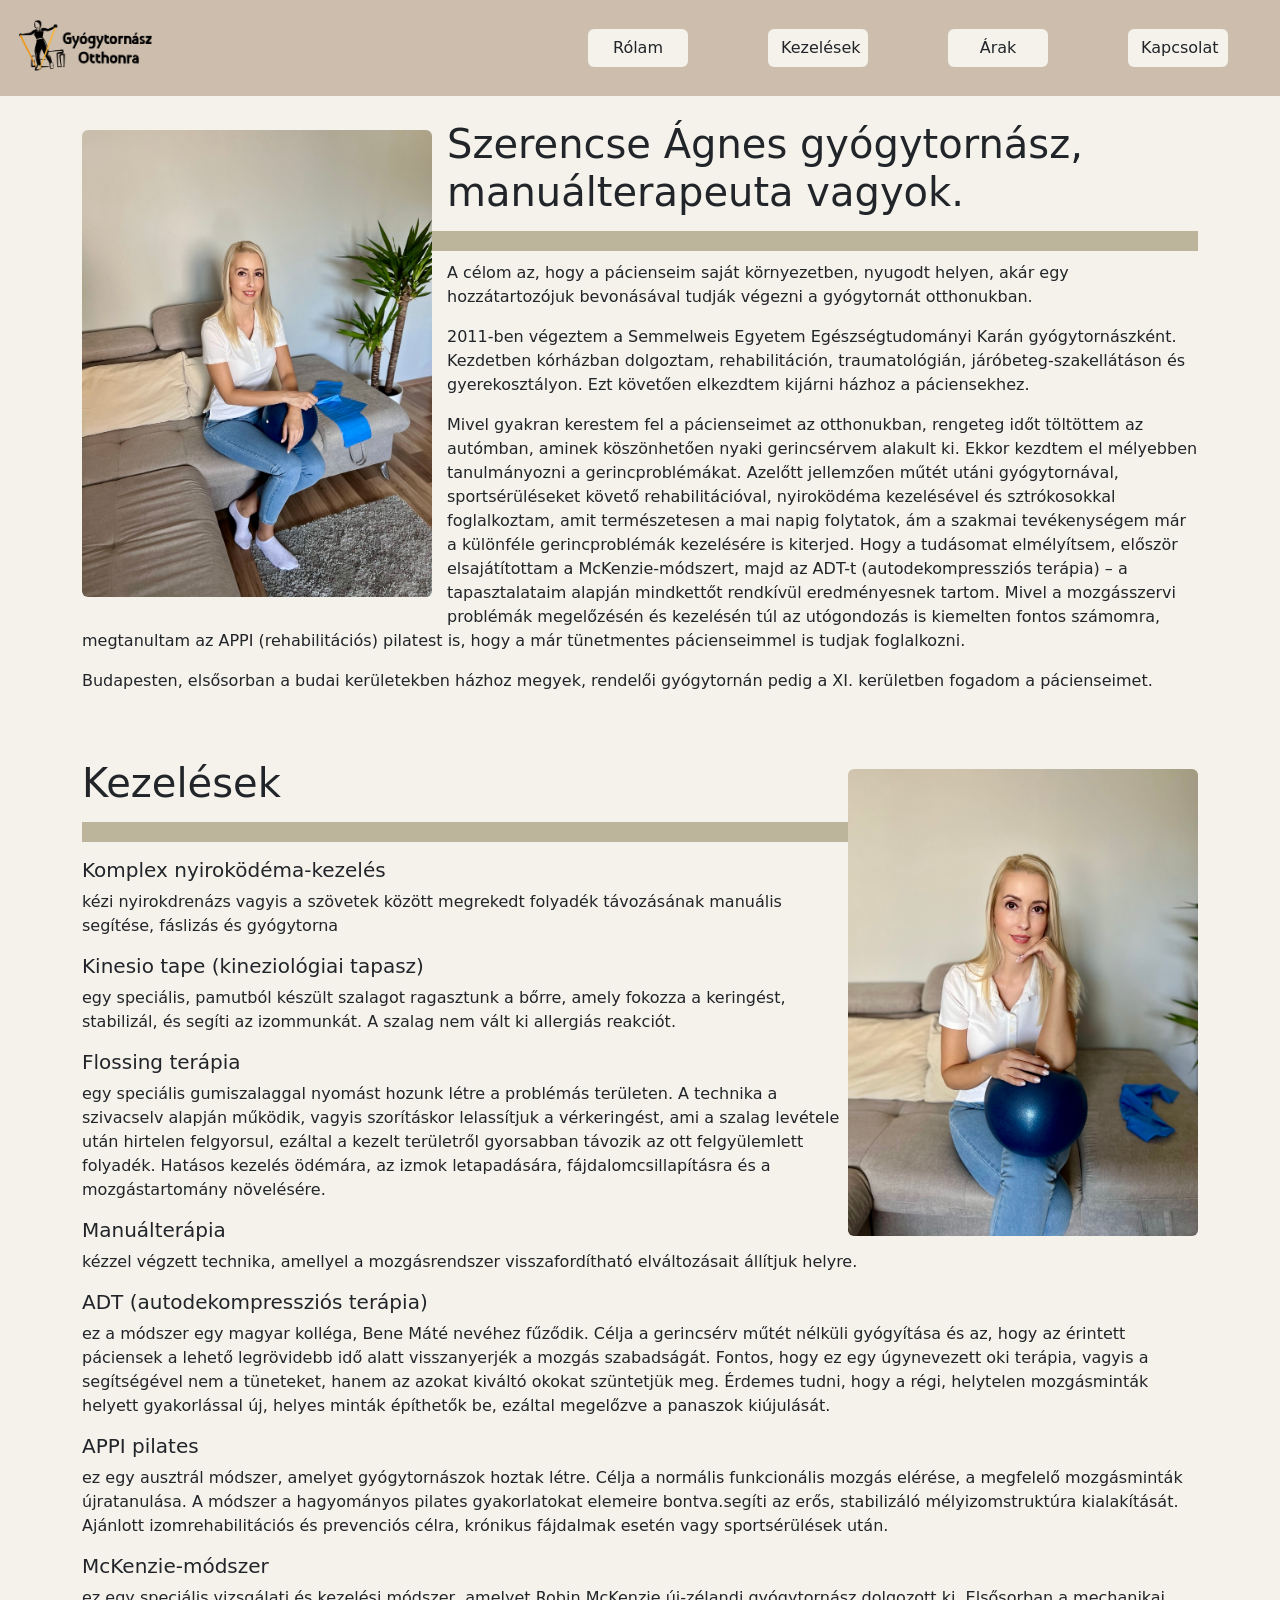
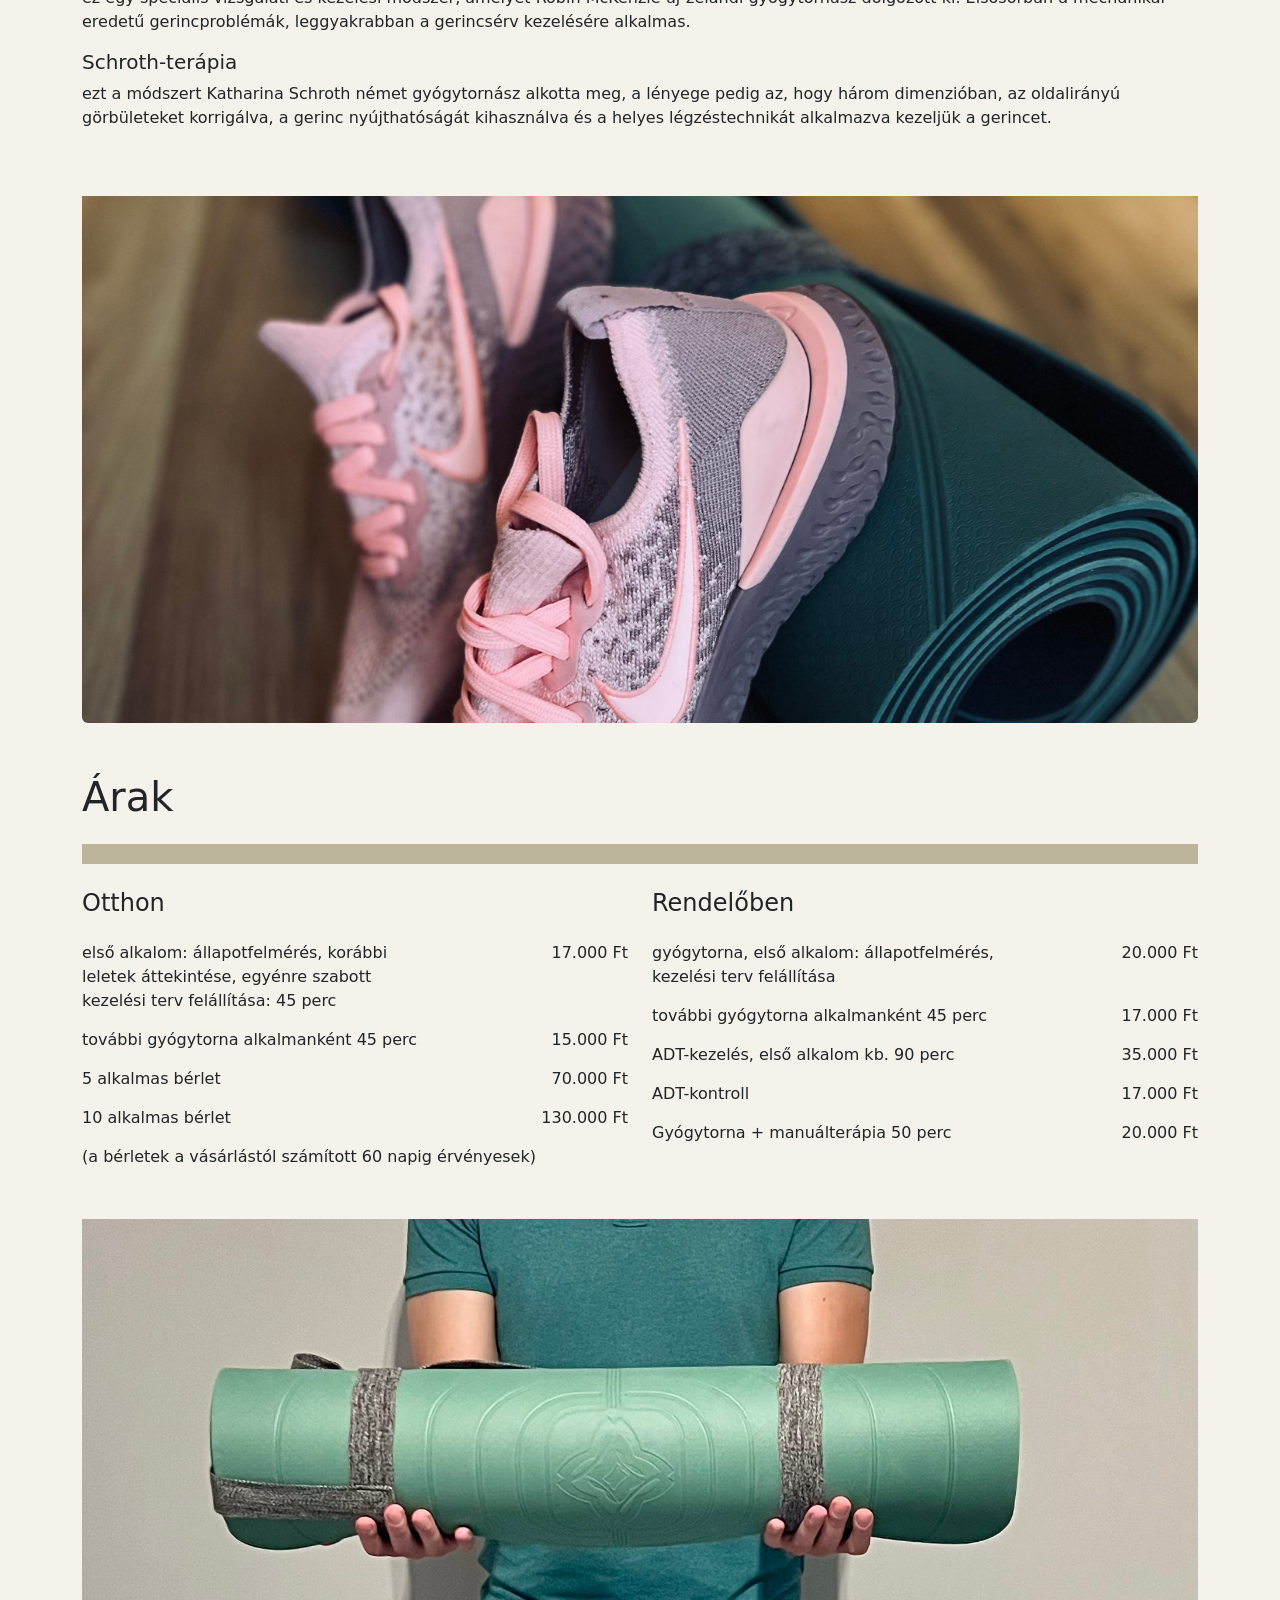
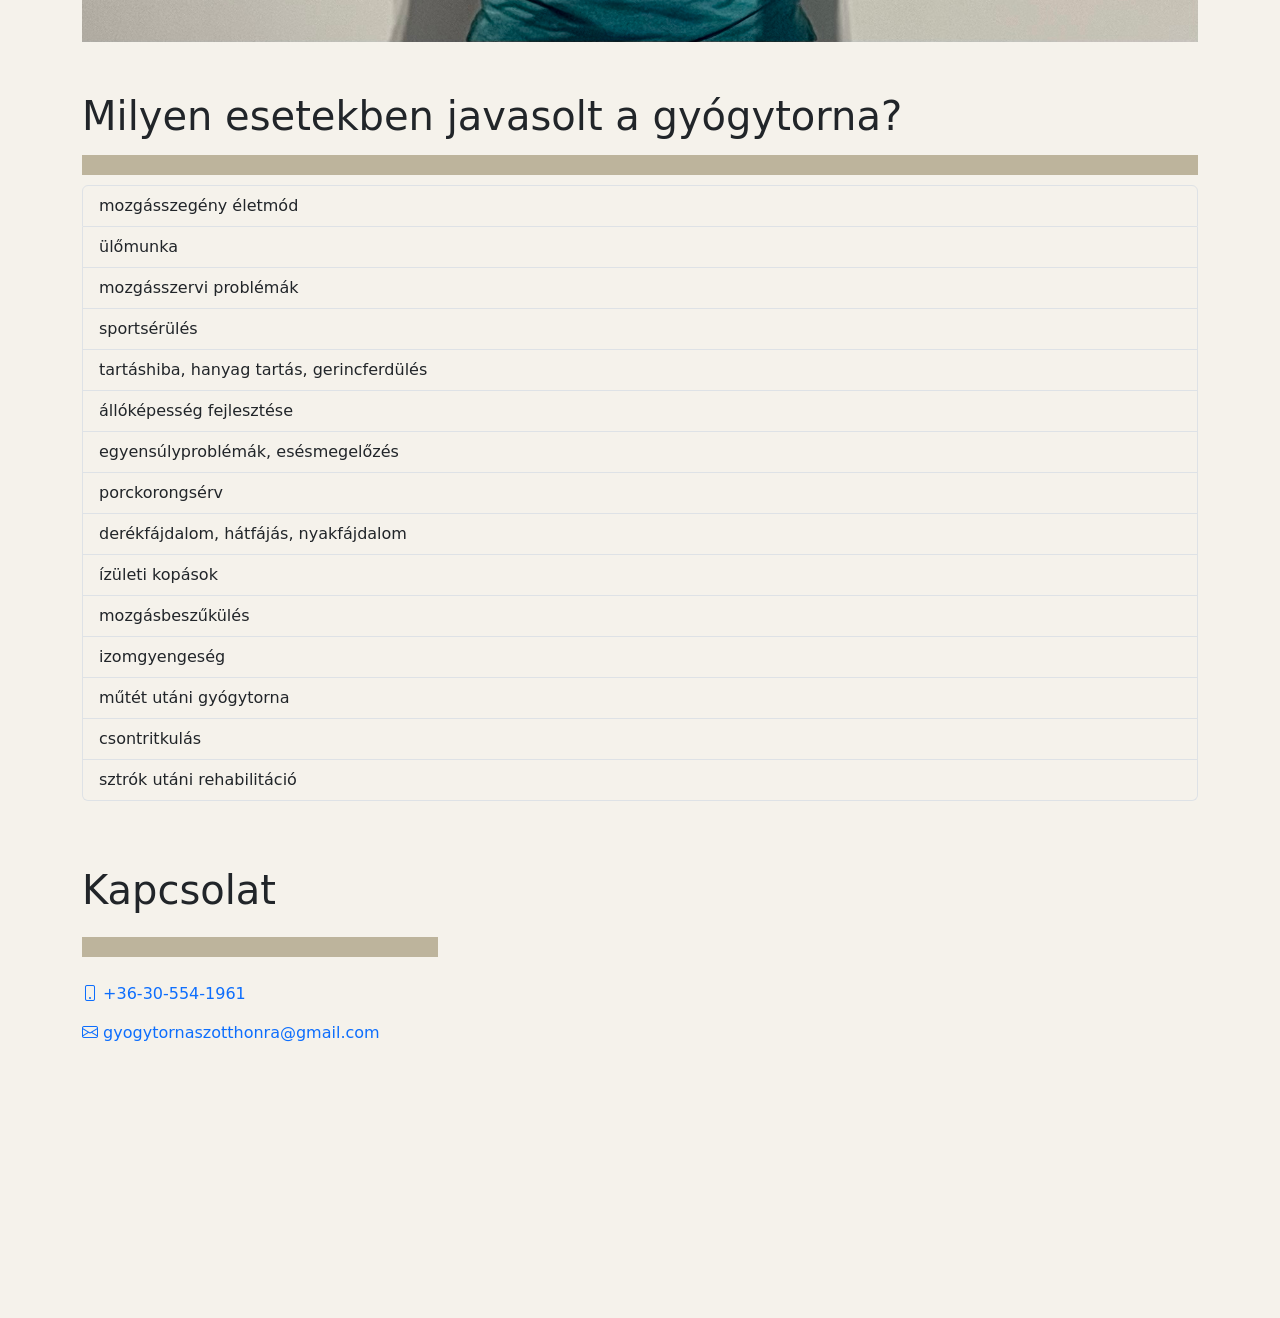
==== index.html @ 8a72a5bf "init" ====
<!DOCTYPE html>
<html lang="en">
<head>
    <meta charset="UTF-8">
    <title>Gyógytornász otthonra</title>
    <meta name="viewport" content="width=device-width, initial-scale=1">
    <meta name="keywords" content="Szerencse Ágnes,szerencse, ágnes, gyógytora, gyógytornász, gyógytornász otthonra, manuálterapeuta, buda, budapest, XI. kerület, nyiroködéma, kinesio, flossing, manuálterápia, ADT, APPI, McKenzie, Schroth, mozgásszegény, ülőmunka, mozgásszerv, sportsérülés, tartáshiba, hanyag tartás, gerincferdülés, állóképesség, egyensúlyproblémák, esésmegelőzés, porckorongsérv, derékfájdalom, hátfájás, nyakfájdalom, ízületi kopás, mozgásbeszűkülés, izomgyengeség, műtét utáni gyógytorna, csontritkulás, sztrók, rehabilitáció" />
    <meta name="robots" content="Szerencse Ágnes,szerencse, ágnes, gyógytora, gyógytornász, gyógytornász otthonra, manuálterapeuta, buda, budapest, XI. kerület, nyiroködéma, kinesio, flossing, manuálterápia, ADT, APPI, McKenzie, Schroth, mozgásszegény, ülőmunka, mozgásszerv, sportsérülés, tartáshiba, hanyag tartás, gerincferdülés, állóképesség, egyensúlyproblémák, esésmegelőzés, porckorongsérv, derékfájdalom, hátfájás, nyakfájdalom, ízületi kopás, mozgásbeszűkülés, izomgyengeség, műtét utáni gyógytorna, csontritkulás, sztrók, rehabilitáció" />
    <meta name="description" property="og:description" content="Szerencse Ágnes gyógytornász, manuálterapeuta, Telefonszám: +36-30-554-1961, Rendelő: Budapest XI. kerület, Bartók Béla út 152/c" />
    <meta property="og:title" content="Szerencse Ágnes gyógytornász, manuálterapeuta, Telefonszám: +36-30-554-1961, Rendelő: Budapest XI. kerület, Bartók Béla út 152/c" />
    <meta property="og:url" content="https://gyogytornaszotthonra.hu" />
    <meta property="og:image" content="%PUBLIC_URL%/images/logo.png" />
    <meta property="og:image:type" content="image/png" />
    <link rel="apple-touch-icon" href="%PUBLIC_URL%/images/logo.png" />
<!--    <link rel="manifest" href="%PUBLIC_URL%/manifest.json" />-->


    <link rel="icon" type="image/x-icon" href="images/logo.png">
    <link rel="stylesheet" href="css/bootstrap.min.css">
    <link rel="stylesheet" href="css/index.css">
    <link rel="stylesheet" href="https://cdn.jsdelivr.net/npm/bootstrap-icons@1.11.3/font/bootstrap-icons.min.css">
    <link rel="preconnect" href="https://fonts.googleapis.com">
    <link rel="preconnect" href="https://fonts.gstatic.com" crossorigin>
    <link href="https://fonts.googleapis.com/css2?family=Comfortaa:wght@300..700&display=swap" rel="stylesheet">

    <script src="js/jquery-3.7.1.min.js"></script>
    <script src="js/bootstrap.min.js"></script>
    <script src="js/index.js"></script>
</head>
<body>
    <div id="navbar" class="font-style navbar navbar-expand-lg navbar-light fixed-top">
        <div class="container-fluid">
            <a class="navbar-brand" href="/"><img class="logo" src="images/logo.png" alt="Gyógytornász otthonra"/></a>

            <button class="navbar-toggler"
                    type="button"
                    data-bs-toggle="collapse"
                    data-bs-target="#navbarSupportedContent"
                    aria-controls="navbarSupportedContent"
                    aria-expanded="false"
                    aria-label="Toggle navigation">
                <span class="navbar-toggler-icon"></span>
            </button>

            <div class="collapse navbar-collapse" id="navbarSupportedContent">
                <ul class="navbar-nav mb-2 mb-lg-0 ms-auto">
                    <li class="nav-item">
                        <a class="btn" href="#rolam" data-bs-toggle="collapse" data-bs-target=".navbar-collapse.show">Rólam</a>
                    </li>
                    <li class="nav-item">
                        <a class="btn" href="#kezelesek" data-bs-toggle="collapse" data-bs-target=".navbar-collapse.show">Kezelések</a>
                    </li>
                    <li class="nav-item">
                        <a class="btn" href="#arak" data-bs-toggle="collapse" data-bs-target=".navbar-collapse.show">Árak</a>
                    </li>
                    <li class="nav-item">
                        <a class="btn" href="#kapcsolat" data-bs-toggle="collapse" data-bs-target=".navbar-collapse.show">Kapcsolat</a>
                    </li>
                </ul>
            </div>
        </div>
    </div>

    <div class="page-content">
        <div id="rolam" class="block">
            <div class="container">
                <img src="images/szerencse-agnes-gyogytornasz.jpg" alt="Szerencse Ágnes gyógytornász, manuálterapeuta" class="rounded float-start image-style">
                <h1>Szerencse Ágnes gyógytornász, manuálterapeuta vagyok.</h1>
                <div class="line"></div>
                <p>A célom az, hogy a pácienseim saját környezetben, nyugodt helyen, akár egy hozzátartozójuk bevonásával tudják végezni a gyógytornát otthonukban.</p>
                <p>2011-ben végeztem a Semmelweis Egyetem Egészségtudományi Karán gyógytornászként. Kezdetben kórházban dolgoztam, rehabilitáción, traumatológián, járóbeteg-szakellátáson és gyerekosztályon. Ezt követően elkezdtem kijárni házhoz a páciensekhez.</p>
                <p>Mivel gyakran kerestem fel a pácienseimet az otthonukban, rengeteg időt töltöttem az autómban, aminek köszönhetően nyaki gerincsérvem alakult ki. Ekkor kezdtem el mélyebben tanulmányozni a gerincproblémákat. Azelőtt jellemzően műtét utáni gyógytornával, sportsérüléseket követő rehabilitációval, nyiroködéma kezelésével és sztrókosokkal foglalkoztam, amit természetesen a mai napig folytatok, ám a szakmai tevékenységem már a különféle gerincproblémák kezelésére is kiterjed. Hogy a tudásomat elmélyítsem, először elsajátítottam a McKenzie-módszert, majd az ADT-t (autodekompressziós terápia) – a tapasztalataim alapján mindkettőt rendkívül eredményesnek tartom. Mivel a mozgásszervi problémák megelőzésén és kezelésén túl az utógondozás is kiemelten fontos számomra, megtanultam az APPI (rehabilitációs) pilatest is, hogy a már tünetmentes pácienseimmel is tudjak foglalkozni.</p>
                <p>Budapesten, elsősorban a budai kerületekben házhoz megyek, rendelői gyógytornán pedig a XI. kerületben fogadom a pácienseimet.</p>
            </div>
        </div>

        <div id="kezelesek" class="block top-padding-xxl">
            <div class="container">
                <img src="images/kezelesek.jpg" alt="gyógytornász kezelések, nyiroködéma, Flossing, Manuálterápia, ADT (autodekompressziós terápia), APPI pilates, McKenzie, Schroth"  class="rounded float-end image-style float-right">
                <h1>Kezelések</h1>
                <div class="line"></div>
                <p><h5>Komplex nyiroködéma-kezelés</h5> kézi nyirokdrenázs vagyis a szövetek között megrekedt folyadék távozásának manuális segítése, fáslizás és gyógytorna</p>
                <p><h5>Kinesio tape (kineziológiai tapasz)</h5> egy speciális, pamutból készült szalagot ragasztunk a bőrre, amely fokozza a keringést, stabilizál, és segíti az izommunkát. A szalag nem vált ki allergiás reakciót.</p>
                <p><h5>Flossing terápia</h5> egy speciális gumiszalaggal nyomást hozunk létre a problémás területen. A technika a szivacselv alapján működik, vagyis szorításkor lelassítjuk a vérkeringést, ami a szalag levétele után hirtelen felgyorsul, ezáltal a kezelt területről gyorsabban távozik az ott felgyülemlett folyadék. Hatásos kezelés ödémára, az izmok letapadására, fájdalomcsillapításra és a mozgástartomány növelésére.</p>
                <p><h5>Manuálterápia</h5> kézzel végzett technika, amellyel a mozgásrendszer visszafordítható elváltozásait állítjuk helyre.</p>
                <p><h5>ADT (autodekompressziós terápia)</h5> ez a módszer egy magyar kolléga, Bene Máté nevéhez fűződik. Célja a gerincsérv műtét nélküli gyógyítása és az, hogy az érintett páciensek a lehető legrövidebb idő alatt visszanyerjék a mozgás szabadságát. Fontos, hogy ez egy úgynevezett oki terápia, vagyis a segítségével nem a tüneteket, hanem az azokat kiváltó okokat szüntetjük meg. Érdemes tudni, hogy a régi, helytelen mozgásminták helyett gyakorlással új, helyes minták építhetők be, ezáltal megelőzve a panaszok kiújulását.</p>
                <p><h5>APPI pilates</h5> ez egy ausztrál módszer, amelyet gyógytornászok hoztak létre. Célja a normális funkcionális mozgás elérése, a megfelelő mozgásminták újratanulása. A módszer a hagyományos pilates gyakorlatokat elemeire bontva.segíti az erős, stabilizáló mélyizomstruktúra kialakítását. Ajánlott izomrehabilitációs és prevenciós célra, krónikus fájdalmak esetén vagy sportsérülések után.</p>
                <p><h5>McKenzie-módszer</h5> ez egy speciális vizsgálati és kezelési módszer, amelyet Robin McKenzie új-zélandi gyógytornász dolgozott ki. Elsősorban a mechanikai eredetű gerincproblémák, leggyakrabban a gerincsérv kezelésére alkalmas.</p>
                <p><h5>Schroth-terápia</h5> ezt a módszert Katharina Schroth német gyógytornász alkotta meg, a lényege pedig az, hogy három dimenzióban, az oldalirányú görbületeket korrigálva, a gerinc nyújthatóságát kihasználva és a helyes légzéstechnikát alkalmazva kezeljük a gerincet.</p>
                <img src="images/arak.jpg" alt="gyógytorna árak" class="rounded img-fluid top-padding-xxl">
            </div>
        </div>

        <div id="arak" class="block top-padding-xxl">
            <div class="container">
                <div class="row">
                    <div class="col-12"><h1>Árak</h1></div>
                </div>
                <div class="line"></div>
                <div class="row">
                    <div class="col-md-6">
                        <div class="row top-padding-m">
                            <div class="col-sm-12"><h4>Otthon</h4></div>
                        </div>
                        <div class="row top-padding-m">
                            <div class="col-8">első alkalom: állapotfelmérés, korábbi leletek áttekintése, egyénre szabott kezelési terv felállítása: 45 perc</div>
                            <div class="col-4 text-end"> 17.000 Ft</div>
                        </div>
                        <div class="row top-padding-m">
                            <div class="col-8">további gyógytorna alkalmanként 45 perc</div>
                            <div class="col-4 text-end"> 15.000 Ft</div>
                        </div>
                        <div class="row top-padding-m">
                            <div class="col-8">5 alkalmas bérlet</div>
                            <div class="col-4 text-end"> 70.000 Ft</div>
                        </div>
                        <div class="row top-padding-m">
                            <div class="col-8">10 alkalmas bérlet</div>
                            <div class="col-4 text-end">130.000 Ft</div>
                        </div>
                        <div class="row top-padding-m">
                            <div class="col-12">(a bérletek a vásárlástól számított 60 napig érvényesek)</div>
                        </div>
                    </div>
                    <div class="col-md-6">
                        <div class="row  top-padding-m">
                            <div class="col-12"><h4>Rendelőben</h4></div>
                        </div>
                        <div class="row top-padding-m">
                            <div class="col-8">gyógytorna, első alkalom: állapotfelmérés, kezelési terv felállítása</div>
                            <div class="col-4 text-end"> 20.000 Ft</div>
                        </div>
                        <div class="row top-padding-m">
                            <div class="col-8">további gyógytorna alkalmanként 45 perc</div>
                            <div class="col-4 text-end"> 17.000 Ft</div>
                        </div>
                        <div class="row top-padding-m">
                            <div class="col-8">ADT-kezelés, első alkalom kb. 90 perc </div>
                            <div class="col-4 text-end"> 35.000 Ft</div>
                        </div>
                        <div class="row top-padding-m">
                            <div class="col-8">ADT-kontroll</div>
                            <div class="col-4 text-end"> 17.000 Ft</div>
                        </div>
                        <div class="row top-padding-m">
                            <div class="col-8">Gyógytorna + manuálterápia 50 perc </div>
                            <div class="col-4 text-end"> 20.000 Ft</div>
                        </div>
                    </div>
                </div>
                <div class="row top-padding-xxl">
                    <img src="images/kapcsolat.jpg" alt="gyógytorna árak" class="rounded img-fluid">
                </div>
            </div>
        </div>

        <div id="gyik" class="block top-padding-xxl">
            <div class="container">
                <h1>Milyen esetekben javasolt a gyógytorna?</h1>
                <div class="line"></div>
                <ul class="list-group">
                    <li class="list-group-item">mozgásszegény életmód</li>
                    <li class="list-group-item">ülőmunka</li>
                    <li class="list-group-item">mozgásszervi problémák</li>
                    <li class="list-group-item">sportsérülés</li>
                    <li class="list-group-item">tartáshiba, hanyag tartás, gerincferdülés</li>
                    <li class="list-group-item">állóképesség fejlesztése</li>
                    <li class="list-group-item">egyensúlyproblémák, esésmegelőzés</li>
                    <li class="list-group-item">porckorongsérv</li>
                    <li class="list-group-item">derékfájdalom, hátfájás, nyakfájdalom</li>
                    <li class="list-group-item">ízületi kopások</li>
                    <li class="list-group-item">mozgásbeszűkülés</li>
                    <li class="list-group-item">izomgyengeség</li>
                    <li class="list-group-item">műtét utáni gyógytorna</li>
                    <li class="list-group-item">csontritkulás</li>
                    <li class="list-group-item">sztrók utáni rehabilitáció</li>
                </ul>
            </div>
        </div>

        <div id="kapcsolat" class="block top-padding-xxl">
            <div class="container">
                <div class="row top-padding-m">
                    <div class="col-md-6 col-lg-4">
                        <div class="row">
                            <div class="col-12"><h1>Kapcsolat</h1></div>
                        </div>
                        <div class="line"></div>
                        <div class="row top-padding-m">
                            <div class="col-12 my-link"><a href="tel:+36305541961"><i class="bi bi-phone"></i> +36-30-554-1961</a></div>
                        </div>
                        <div class="row top-padding-m">
                            <div class="col-12 my-link"><a href="mailto:gyogytornaszotthonra@gmail.com"><i class="bi bi-envelope"></i> gyogytornaszotthonra@gmail.com</a></div>
                        </div>
                    </div>
                    <div class="col-md-6 col-lg-8">
                        <div class="row top-padding-m bottom-padding-xl ">
<!--                            <div class="col-12"><iframe width="100%" height="400" frameBorder="0" src="https://maps.google.com/maps?q=bart%C3%B3k%20b%C3%A9la%20%C3%BAt%20152%2Fc&t=&z=13&ie=UTF8&iwloc=&output=embed"></iframe></div>-->
                            <div class="col-12"><iframe width="100%" height="400" frameBorder="0" src="https://www.google.com/maps/embed?pb=!1m18!1m12!1m3!1d2697.0687719910698!2d19.02403587638514!3d47.46908927117752!2m3!1f0!2f0!3f0!3m2!1i1024!2i768!4f13.1!3m3!1m2!1s0x4741ddc6e10bbdd5%3A0x4d186f44a04f69e8!2zQnVkYXBlc3QsIEJhcnTDs2sgQsOpbGEgw7p0IDE1Mi9jLCAxMTE1!5e0!3m2!1shu!2shu!4v1726609497113!5m2!1shu!2shu"></iframe></div>
                        </div>
                    </div>
                </div>
            </div>
        </div>
    </div>
</body>
</html>
---- css/index.css ----
:root{
    --navbar-background-color:rgb(204,189,172);
    --main-content-background-color:rgb(245,242,235);
    --line-background-color:rgb(189,180,156);
}

.logo {
    height: 70px;
}

html,
body {
    margin: 0;
    padding: 0;
    --navbar-scroll: rgba(14,36,82,0.02);
    --navbar-scroll-text: white;
    --navbar-scroll-shadow: none;
    background-color: var(--main-content-background-color);
}


.page-content{
    padding-top: 120px;
}

.navbar{
    background-color: var(--navbar-background-color);
}

.navbar-nav {
    align-items: center;
}

.navbar-nav > li{
    padding-left:30px;
    padding-right:30px;
}

.nav-item .btn{
   background-color: var(--main-content-background-color);
    width: 100px;
    margin: 10px;
}

.nav-item .btn:hover{
    background-color: var(--line-background-color);
}

.nav-item .btn:active{
    border-color: black;
}

/*.nav-item {*/
/*    position: relative;*/
/*}*/

/*.navbar-collapse ul li a.nav-link:before {*/
/*    position: absolute;*/
/*    bottom: -5px;*/
/*    left: 0;*/
/*    width: 100%;*/
/*    height: 2px;*/
/*    background: transparent;*/
/*    content: '';*/
/*    opacity: 0;*/
/*    -ms-transition: opacity 0.3s, -webkit-transform 0.3s;*/
/*    -webkit-transition: opacity 0.3s, -webkit-transform 0.3s;*/
/*    transition: opacity 0.3s, transform 0.3s;*/
/*    -ms-transform: translateY(10px);*/
/*    -webkit-transform: translateY(10px);*/
/*    transform: translateY(10px);*/
/*}*/

/*.navbar-collapse ul li:hover a.nav-link:before {*/
/*    opacity: 1;*/
/*    -ms-transform: translateY(0px);*/
/*    -webkit-transform: translateY(0px);*/
/*    transform: translateY(0px);*/
/*    bottom: 0px;*/
/*    background: black;*/
/*    z-index: 100;*/
/*}*/

.navbar-collapse {
    flex-grow: 1;
}

.btn-outline-light, .btn-outline-light:focus, .btn-outline-light.dropdown-toggle.show {
    background-color: rgb(248 249 250 / 0%);
    box-shadow: none;
    border: none;
}

.dropdown-menu-end.show {
    background-color: #f7f7f7;
}

.dropdown-menu {
    min-width: 5rem;
    text-align: center;
}

.top-padding-xxl {
    padding-top: 50px;
}

.top-padding-l {
    padding-top: 20px;
}

.top-padding-m {
    padding-top: 15px;
}

.top-padding-s {
    padding-top: 10px;
}

.top-padding-xs {
    padding-top: 5px;
}

.bottom-padding-xl {
    padding-bottom: 30px;
}

.image-style{
    width: 40%;
    max-width: 350px;
    margin: 10px 15px 10px 0;
}

.my-link a{
    text-decoration: none;
}

.block{
    position: relative;
    /*background-color: var(--main-content-background-color);*/
}

.line {
    width: 100%;
    height: 20px;
    background-color: var(--line-background-color);
    margin-top: 15px;
    margin-bottom: 10px;
}

.float-right{
    margin-right: 0px;
}

.list-group-item{
    background-color: var(--main-content-background-color);
}
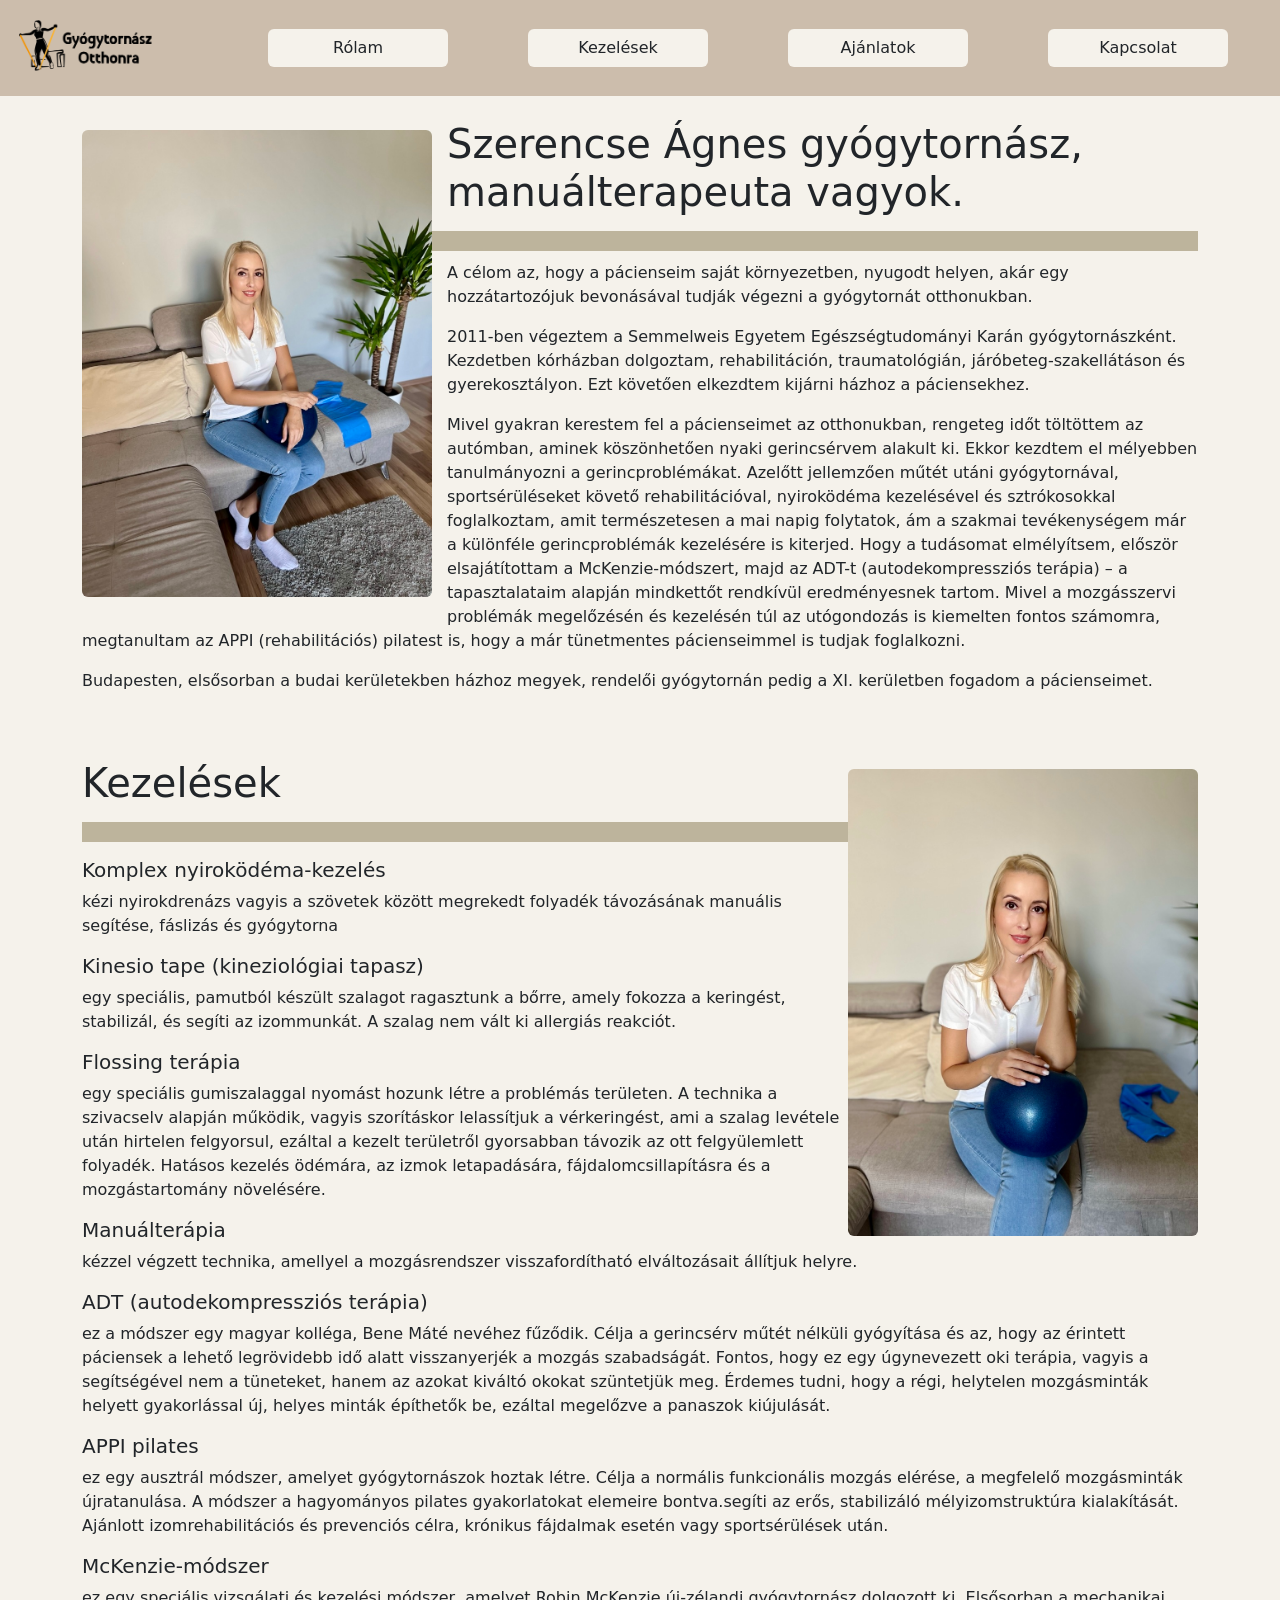
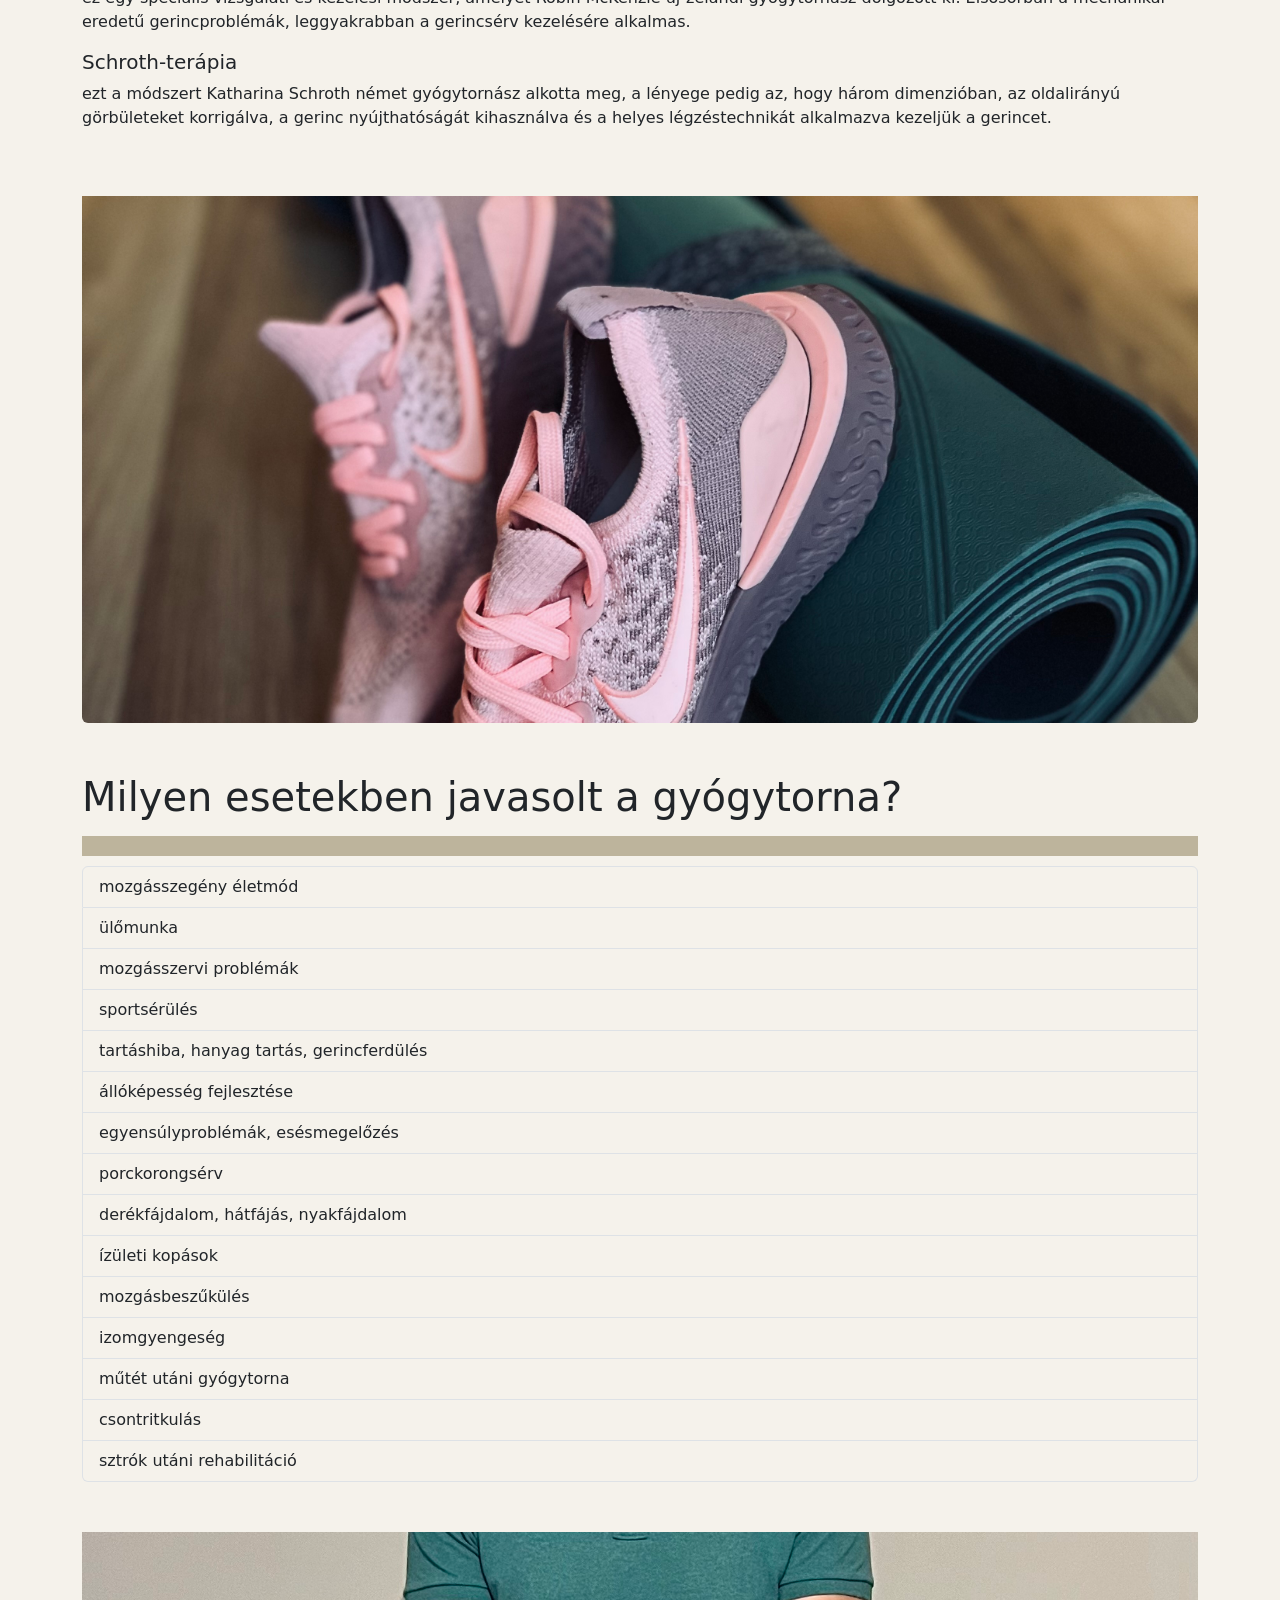
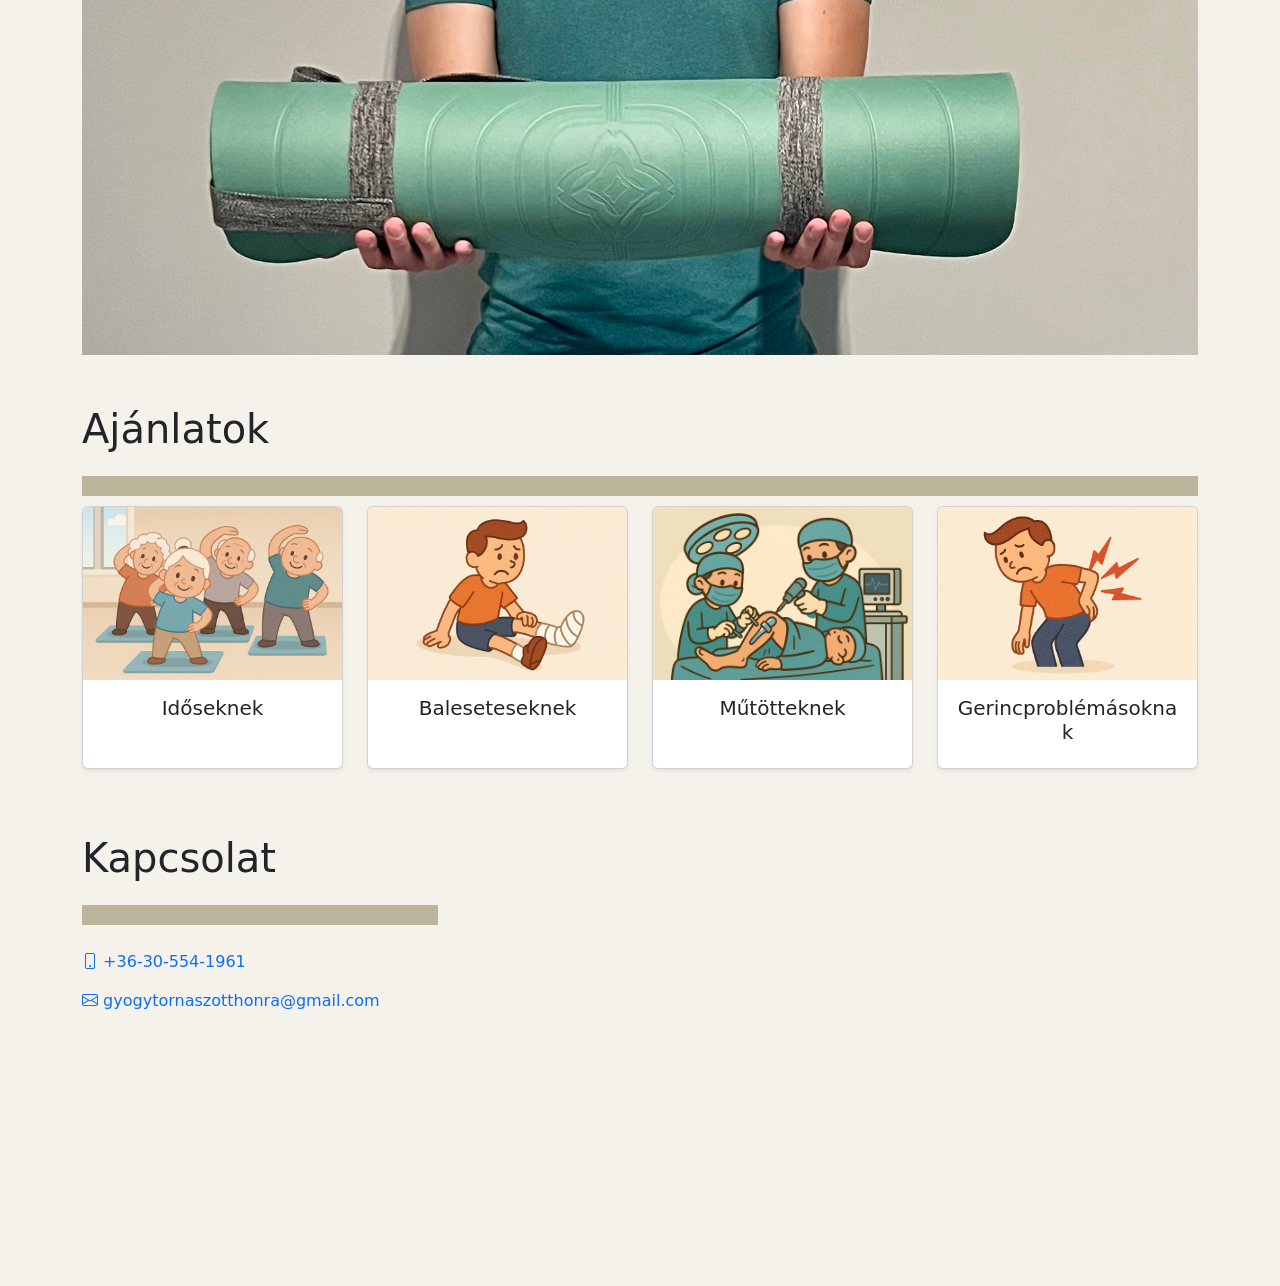
==== commit 543c1003: "ajánlatok" ====
--- a/index.html
+++ b/index.html
@@ -4,15 +4,14 @@
     <meta charset="UTF-8">
     <title>Gyógytornász otthonra</title>
     <meta name="viewport" content="width=device-width, initial-scale=1">
-    <meta name="keywords" content="Szerencse Ágnes,szerencse, ágnes, gyógytora, gyógytornász, gyógytornász otthonra, manuálterapeuta, buda, budapest, XI. kerület, nyiroködéma, kinesio, flossing, manuálterápia, ADT, APPI, McKenzie, Schroth, mozgásszegény, ülőmunka, mozgásszerv, sportsérülés, tartáshiba, hanyag tartás, gerincferdülés, állóképesség, egyensúlyproblémák, esésmegelőzés, porckorongsérv, derékfájdalom, hátfájás, nyakfájdalom, ízületi kopás, mozgásbeszűkülés, izomgyengeség, műtét utáni gyógytorna, csontritkulás, sztrók, rehabilitáció" />
-    <meta name="robots" content="Szerencse Ágnes,szerencse, ágnes, gyógytora, gyógytornász, gyógytornász otthonra, manuálterapeuta, buda, budapest, XI. kerület, nyiroködéma, kinesio, flossing, manuálterápia, ADT, APPI, McKenzie, Schroth, mozgásszegény, ülőmunka, mozgásszerv, sportsérülés, tartáshiba, hanyag tartás, gerincferdülés, állóképesség, egyensúlyproblémák, esésmegelőzés, porckorongsérv, derékfájdalom, hátfájás, nyakfájdalom, ízületi kopás, mozgásbeszűkülés, izomgyengeség, műtét utáni gyógytorna, csontritkulás, sztrók, rehabilitáció" />
+    <meta name="keywords" content="Szerencse Ágnes,szerencse, ágnes, gyógytora, gyógytornász, gyógytornász otthonra, gyógytornász házhoz, magán gyógytornász, manuálterapeuta, buda, budapest, XI. kerület, nyiroködéma, kinesio, flossing, manuálterápia, ADT, APPI, McKenzie, Schroth, mozgásszegény, ülőmunka, mozgásszerv, sportsérülés, tartáshiba, hanyag tartás, gerincferdülés, gerincsérv, állóképesség, egyensúlyproblémák, esésmegelőzés, porckorongsérv, derékfájdalom, hátfájás, nyakfájdalom, ízületi kopás, mozgásbeszűkülés, izomgyengeség, műtét utáni gyógytorna, csontritkulás, sztrók, rehabilitáció" />
+    <meta name="robots" content="Szerencse Ágnes,szerencse, ágnes, gyógytora, gyógytornász, gyógytornász otthonra, gyógytornász házhoz, magán gyógytornász, manuálterapeuta, buda, budapest, XI. kerület, nyiroködéma, kinesio, flossing, manuálterápia, ADT, APPI, McKenzie, Schroth, mozgásszegény, ülőmunka, mozgásszerv, sportsérülés, tartáshiba, hanyag tartás, gerincferdülés, gerincsérv, állóképesség, egyensúlyproblémák, esésmegelőzés, porckorongsérv, derékfájdalom, hátfájás, nyakfájdalom, ízületi kopás, mozgásbeszűkülés, izomgyengeség, műtét utáni gyógytorna, csontritkulás, sztrók, rehabilitáció" />
     <meta name="description" property="og:description" content="Szerencse Ágnes gyógytornász, manuálterapeuta, Telefonszám: +36-30-554-1961, Rendelő: Budapest XI. kerület, Bartók Béla út 152/c" />
     <meta property="og:title" content="Szerencse Ágnes gyógytornász, manuálterapeuta, Telefonszám: +36-30-554-1961, Rendelő: Budapest XI. kerület, Bartók Béla út 152/c" />
     <meta property="og:url" content="https://gyogytornaszotthonra.hu" />
-    <meta property="og:image" content="%PUBLIC_URL%/images/logo.png" />
+    <meta property="og:image" content="images/logo.png" />
     <meta property="og:image:type" content="image/png" />
-    <link rel="apple-touch-icon" href="%PUBLIC_URL%/images/logo.png" />
-<!--    <link rel="manifest" href="%PUBLIC_URL%/manifest.json" />-->
+    <link rel="apple-touch-icon" href="images/logo.png" />
 
 
     <link rel="icon" type="image/x-icon" href="images/logo.png">
@@ -25,41 +24,27 @@
 
     <script src="js/jquery-3.7.1.min.js"></script>
     <script src="js/bootstrap.min.js"></script>
+    <script src="js/bootstrap.bundle.min.js"></script>
     <script src="js/index.js"></script>
+
+    <!-- Google tag (gtag.js) -->
+    <script async src="https://www.googletagmanager.com/gtag/js?id=AW-11537274569"></script>
+    <script>
+        window.dataLayer = window.dataLayer || [];
+        function gtag(){dataLayer.push(arguments);}
+        gtag('js', new Date());
+
+        gtag('config', 'AW-11537274569');
+    </script>
+
+    <!-- Event snippet for Címtár conversion page -->
+    <script>
+        gtag('event', 'conversion', {'send_to': 'AW-11537274569/KG0ZCKmW6v8ZEMmts_0q'});
+    </script>
+
 </head>
 <body>
-    <div id="navbar" class="font-style navbar navbar-expand-lg navbar-light fixed-top">
-        <div class="container-fluid">
-            <a class="navbar-brand" href="/"><img class="logo" src="images/logo.png" alt="Gyógytornász otthonra"/></a>
-
-            <button class="navbar-toggler"
-                    type="button"
-                    data-bs-toggle="collapse"
-                    data-bs-target="#navbarSupportedContent"
-                    aria-controls="navbarSupportedContent"
-                    aria-expanded="false"
-                    aria-label="Toggle navigation">
-                <span class="navbar-toggler-icon"></span>
-            </button>
-
-            <div class="collapse navbar-collapse" id="navbarSupportedContent">
-                <ul class="navbar-nav mb-2 mb-lg-0 ms-auto">
-                    <li class="nav-item">
-                        <a class="btn" href="#rolam" data-bs-toggle="collapse" data-bs-target=".navbar-collapse.show">Rólam</a>
-                    </li>
-                    <li class="nav-item">
-                        <a class="btn" href="#kezelesek" data-bs-toggle="collapse" data-bs-target=".navbar-collapse.show">Kezelések</a>
-                    </li>
-                    <li class="nav-item">
-                        <a class="btn" href="#arak" data-bs-toggle="collapse" data-bs-target=".navbar-collapse.show">Árak</a>
-                    </li>
-                    <li class="nav-item">
-                        <a class="btn" href="#kapcsolat" data-bs-toggle="collapse" data-bs-target=".navbar-collapse.show">Kapcsolat</a>
-                    </li>
-                </ul>
-            </div>
-        </div>
-    </div>
+    <div id="menu"></div>
 
     <div class="page-content">
         <div id="rolam" class="block">
@@ -91,69 +76,6 @@
             </div>
         </div>
 
-        <div id="arak" class="block top-padding-xxl">
-            <div class="container">
-                <div class="row">
-                    <div class="col-12"><h1>Árak</h1></div>
-                </div>
-                <div class="line"></div>
-                <div class="row">
-                    <div class="col-md-6">
-                        <div class="row top-padding-m">
-                            <div class="col-sm-12"><h4>Otthon</h4></div>
-                        </div>
-                        <div class="row top-padding-m">
-                            <div class="col-8">első alkalom: állapotfelmérés, korábbi leletek áttekintése, egyénre szabott kezelési terv felállítása: 45 perc</div>
-                            <div class="col-4 text-end"> 17.000 Ft</div>
-                        </div>
-                        <div class="row top-padding-m">
-                            <div class="col-8">további gyógytorna alkalmanként 45 perc</div>
-                            <div class="col-4 text-end"> 15.000 Ft</div>
-                        </div>
-                        <div class="row top-padding-m">
-                            <div class="col-8">5 alkalmas bérlet</div>
-                            <div class="col-4 text-end"> 70.000 Ft</div>
-                        </div>
-                        <div class="row top-padding-m">
-                            <div class="col-8">10 alkalmas bérlet</div>
-                            <div class="col-4 text-end">130.000 Ft</div>
-                        </div>
-                        <div class="row top-padding-m">
-                            <div class="col-12">(a bérletek a vásárlástól számított 60 napig érvényesek)</div>
-                        </div>
-                    </div>
-                    <div class="col-md-6">
-                        <div class="row  top-padding-m">
-                            <div class="col-12"><h4>Rendelőben</h4></div>
-                        </div>
-                        <div class="row top-padding-m">
-                            <div class="col-8">gyógytorna, első alkalom: állapotfelmérés, kezelési terv felállítása</div>
-                            <div class="col-4 text-end"> 20.000 Ft</div>
-                        </div>
-                        <div class="row top-padding-m">
-                            <div class="col-8">további gyógytorna alkalmanként 45 perc</div>
-                            <div class="col-4 text-end"> 17.000 Ft</div>
-                        </div>
-                        <div class="row top-padding-m">
-                            <div class="col-8">ADT-kezelés, első alkalom kb. 90 perc </div>
-                            <div class="col-4 text-end"> 35.000 Ft</div>
-                        </div>
-                        <div class="row top-padding-m">
-                            <div class="col-8">ADT-kontroll</div>
-                            <div class="col-4 text-end"> 17.000 Ft</div>
-                        </div>
-                        <div class="row top-padding-m">
-                            <div class="col-8">Gyógytorna + manuálterápia 50 perc </div>
-                            <div class="col-4 text-end"> 20.000 Ft</div>
-                        </div>
-                    </div>
-                </div>
-                <div class="row top-padding-xxl">
-                    <img src="images/kapcsolat.jpg" alt="gyógytorna árak" class="rounded img-fluid">
-                </div>
-            </div>
-        </div>
-
         <div id="gyik" class="block top-padding-xxl">
             <div class="container">
                 <h1>Milyen esetekben javasolt a gyógytorna?</h1>
@@ -175,6 +97,64 @@
                     <li class="list-group-item">csontritkulás</li>
                     <li class="list-group-item">sztrók utáni rehabilitáció</li>
                 </ul>
+                <div class="row top-padding-xxl">
+                    <img src="images/kapcsolat.jpg" alt="gyógytorna árak" class="rounded img-fluid">
+                </div>
+            </div>
+        </div>
+
+        <div id="ajanlatok" class="block top-padding-xxl">
+            <div class="container">
+                <div class="row">
+                    <div class="col-12"><h1>Ajánlatok</h1></div>
+                </div>
+                <div class="line"></div>
+                <div class="row row-cols-1 row-cols-md-2 row-cols-lg-4 g-4">
+
+                    <div class="col">
+                        <a href="/idoseknek" class="text-decoration-none text-dark">
+                            <div class="card h-100 text-center shadow-sm">
+                                <img src="/images/idoseknek.PNG" class="card-img-top" alt="Időseknek">
+                                <div class="card-body">
+                                    <h5 class="card-title">Időseknek</h5>
+                                </div>
+                            </div>
+                        </a>
+                    </div>
+
+                    <div class="col">
+                        <a href="/baleseteseknek" class="text-decoration-none text-dark">
+                            <div class="card h-100 text-center shadow-sm">
+                                <img src="images/balesetes.PNG" class="card-img-top" alt="Baleseteseknek">
+                                <div class="card-body">
+                                    <h5 class="card-title">Baleseteseknek</h5>
+                                </div>
+                            </div>
+                        </a>
+                    </div>
+
+                    <div class="col">
+                        <a href="/mutotteknek" class="text-decoration-none text-dark">
+                            <div class="card h-100 text-center shadow-sm">
+                                <img src="images/mutet_kezdolap.PNG" class="card-img-top" alt="Műtötteknek">
+                                <div class="card-body">
+                                    <h5 class="card-title">Műtötteknek</h5>
+                                </div>
+                            </div>
+                        </a>
+                    </div>
+
+                    <div class="col">
+                        <a href="/gerincproblemasoknak" class="text-decoration-none text-dark">
+                            <div class="card h-100 text-center shadow-sm">
+                                <img src="images/gerincproblema.PNG" class="card-img-top" alt="Gerincproblémásoknak">
+                                <div class="card-body">
+                                    <h5 class="card-title">Gerincproblémásoknak</h5>
+                                </div>
+                            </div>
+                        </a>
+                    </div>
+                </div>
             </div>
         </div>
 
@@ -195,7 +175,6 @@
                     </div>
                     <div class="col-md-6 col-lg-8">
                         <div class="row top-padding-m bottom-padding-xl ">
-<!--                            <div class="col-12"><iframe width="100%" height="400" frameBorder="0" src="https://maps.google.com/maps?q=bart%C3%B3k%20b%C3%A9la%20%C3%BAt%20152%2Fc&t=&z=13&ie=UTF8&iwloc=&output=embed"></iframe></div>-->
                             <div class="col-12"><iframe width="100%" height="400" frameBorder="0" src="https://www.google.com/maps/embed?pb=!1m18!1m12!1m3!1d2697.0687719910698!2d19.02403587638514!3d47.46908927117752!2m3!1f0!2f0!3f0!3m2!1i1024!2i768!4f13.1!3m3!1m2!1s0x4741ddc6e10bbdd5%3A0x4d186f44a04f69e8!2zQnVkYXBlc3QsIEJhcnTDs2sgQsOpbGEgw7p0IDE1Mi9jLCAxMTE1!5e0!3m2!1shu!2shu!4v1726609497113!5m2!1shu!2shu"></iframe></div>
                         </div>
                     </div>
--- a/css/index.css
+++ b/css/index.css
@@ -38,7 +38,7 @@
 
 .nav-item .btn{
    background-color: var(--main-content-background-color);
-    width: 100px;
+    width: 180px;
     margin: 10px;
 }
 
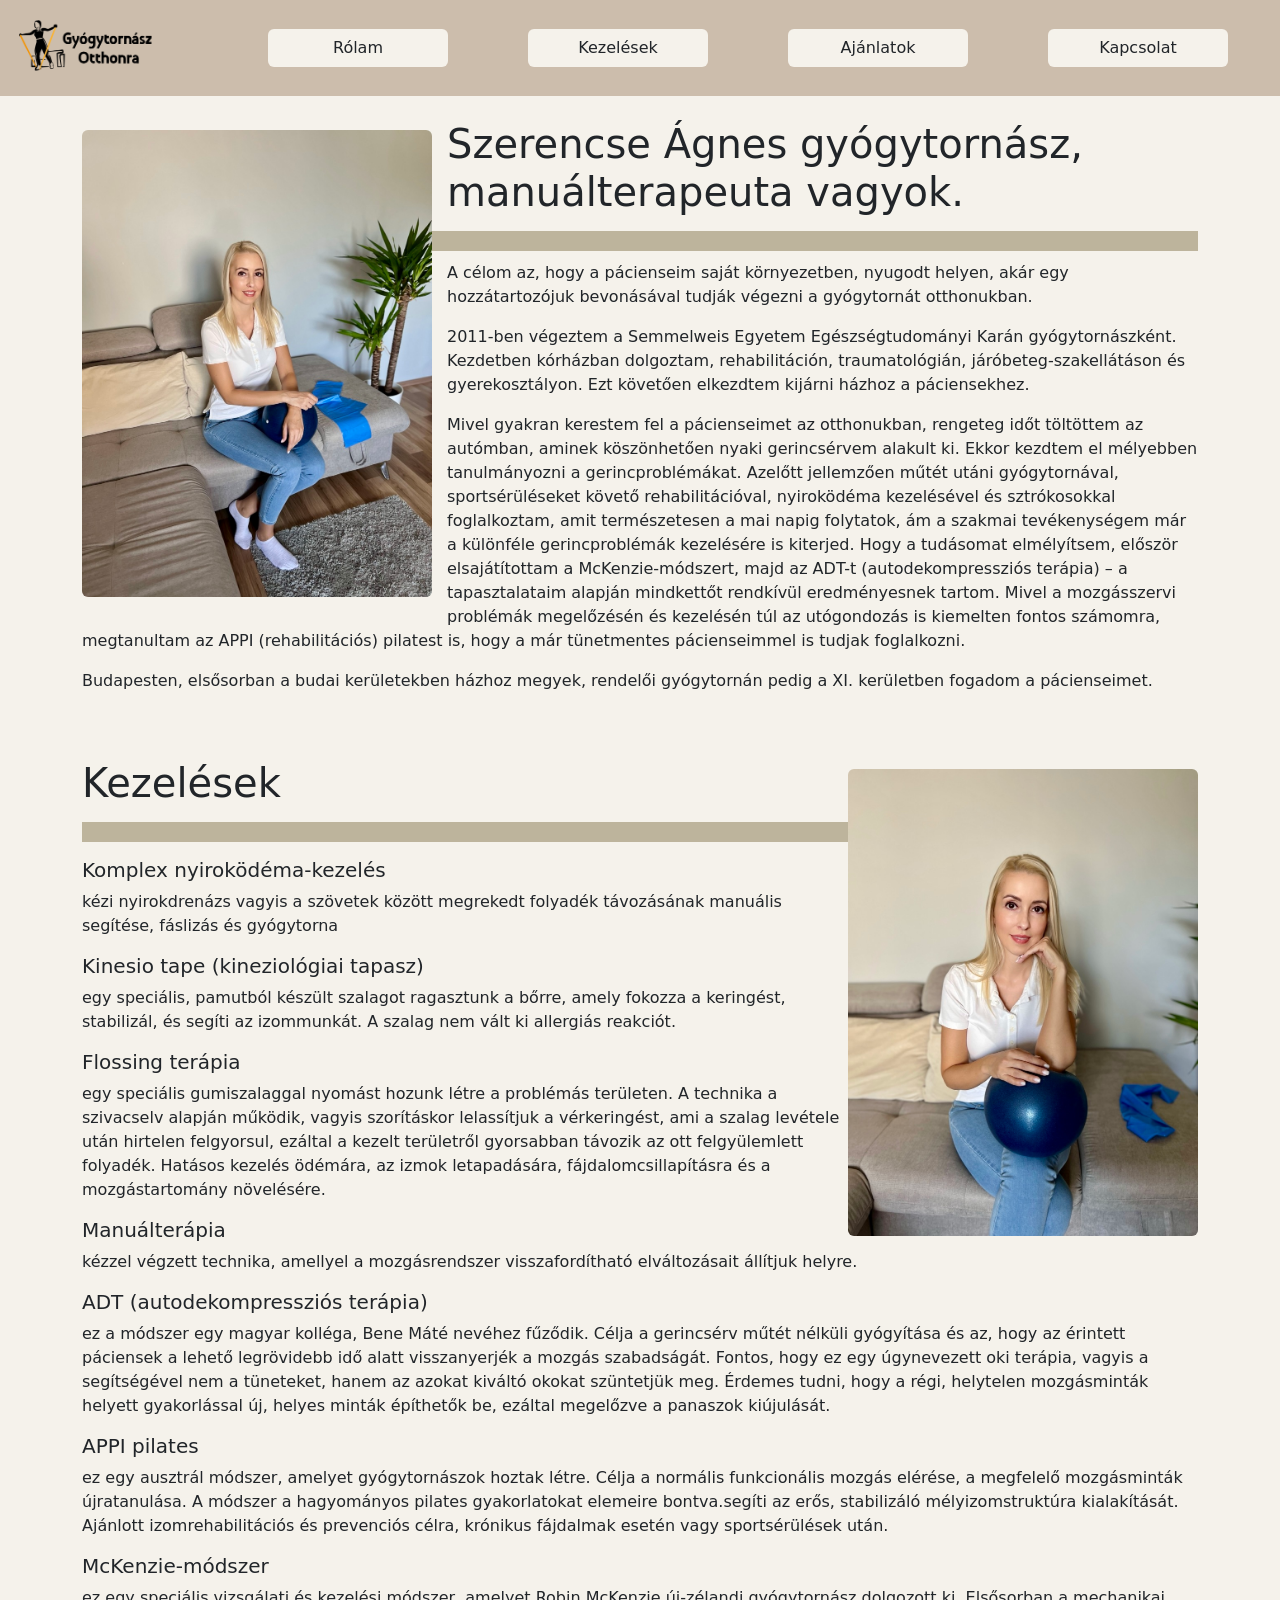
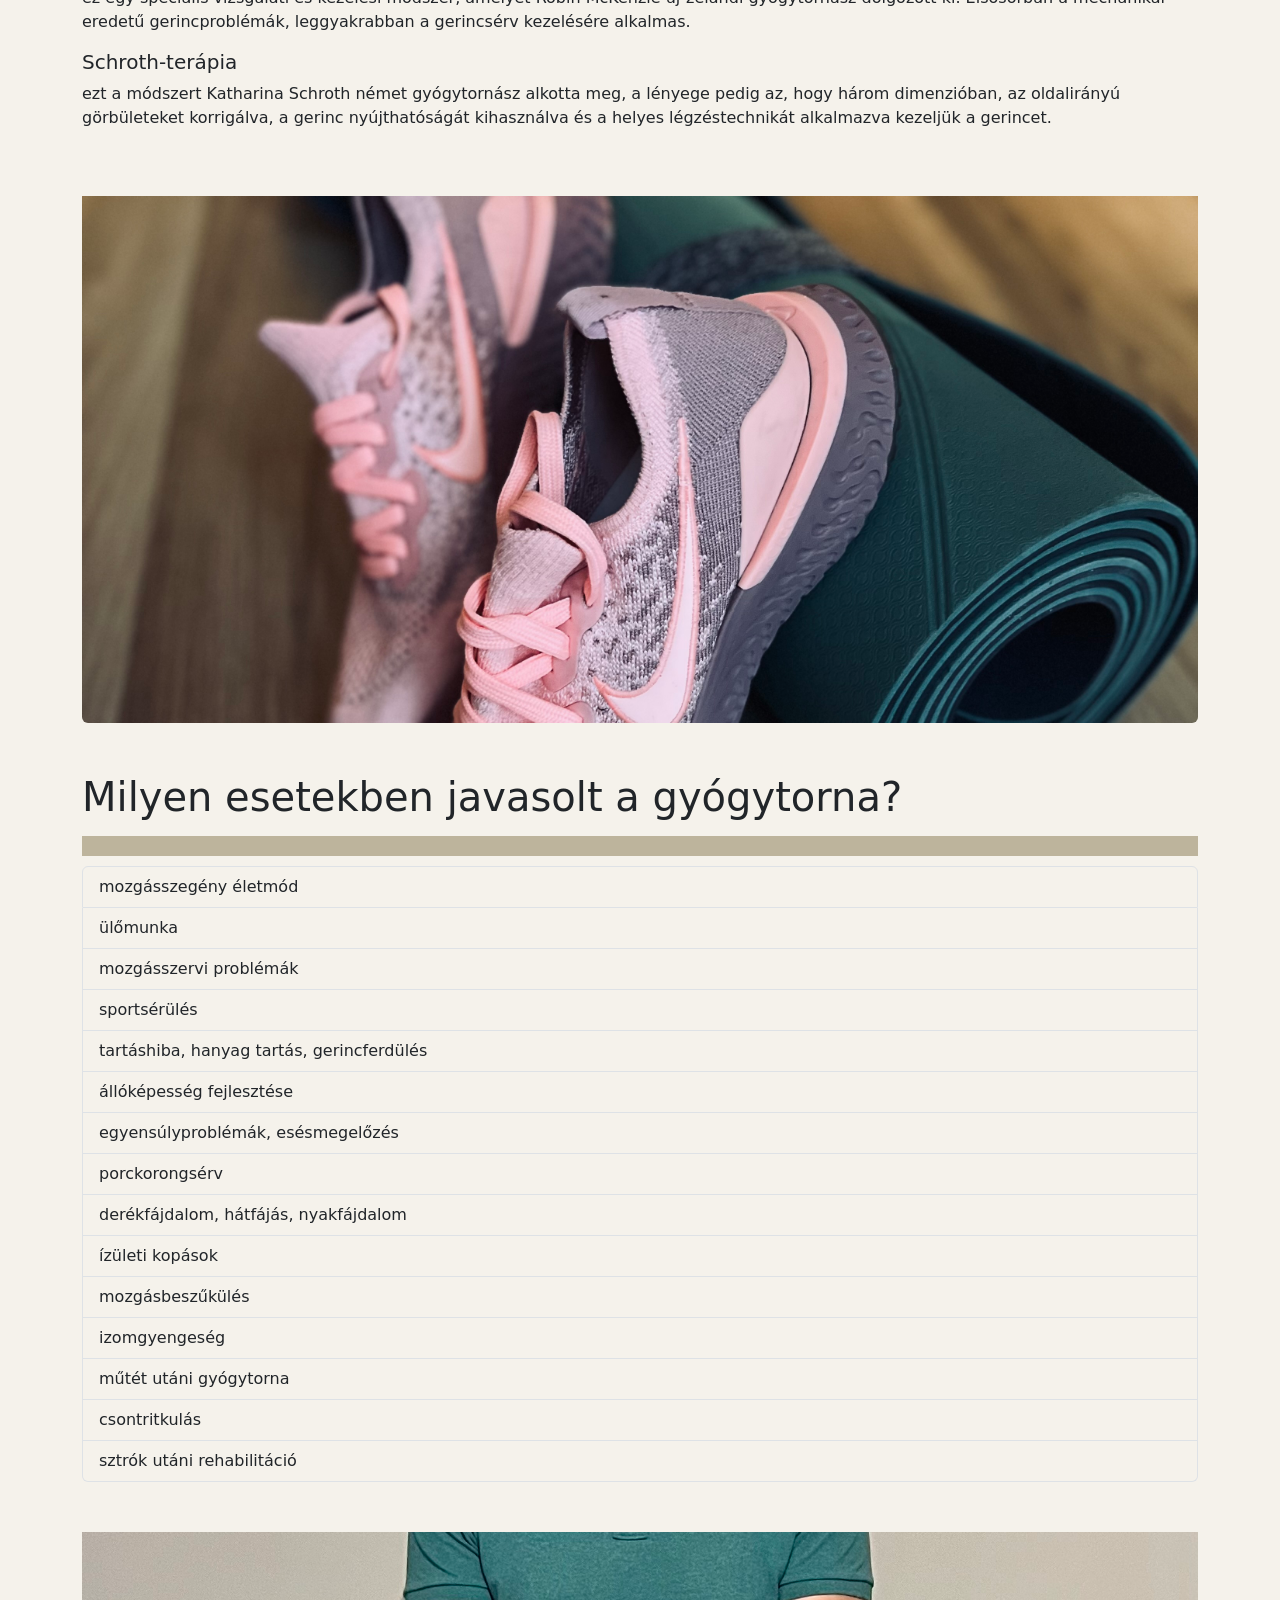
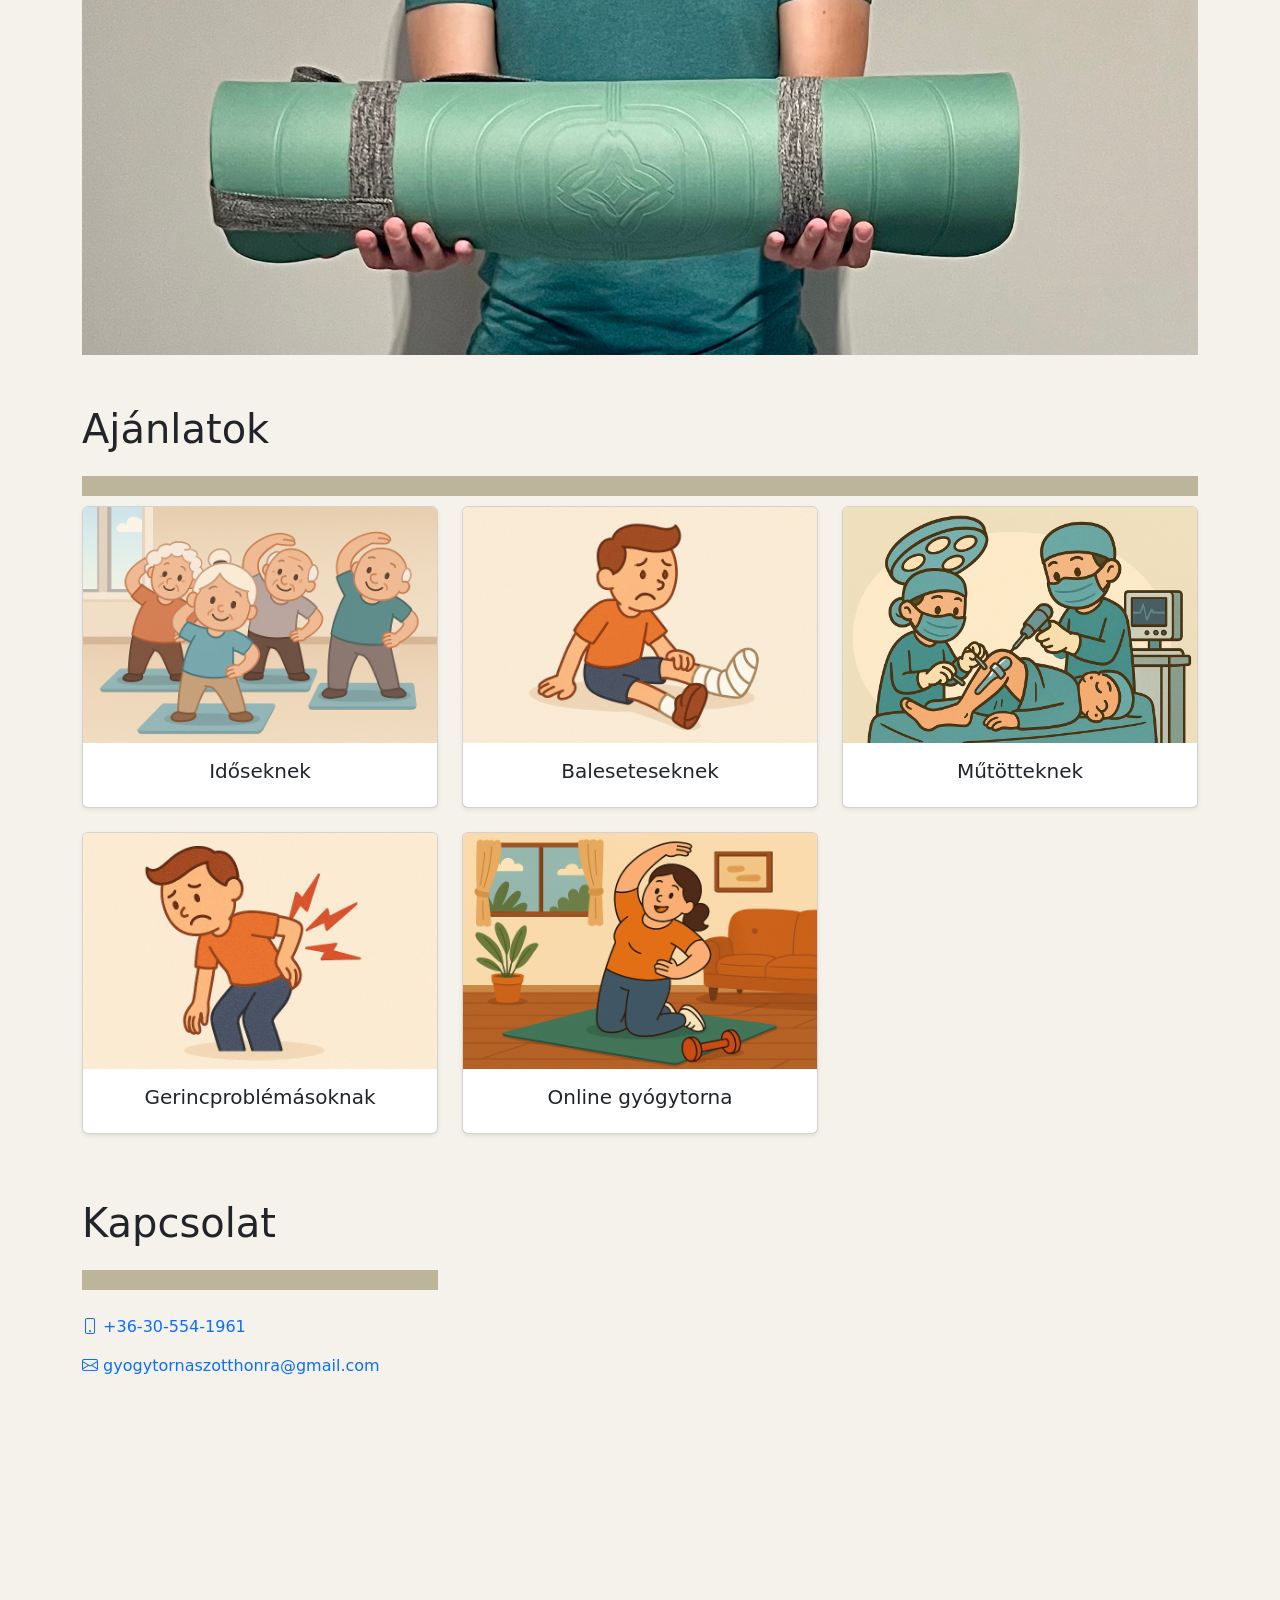
==== commit 5d62889d: "online gyógytorna" ====
--- a/index.html
+++ b/index.html
@@ -109,7 +109,7 @@
                     <div class="col-12"><h1>Ajánlatok</h1></div>
                 </div>
                 <div class="line"></div>
-                <div class="row row-cols-1 row-cols-md-2 row-cols-lg-4 g-4">
+                <div class="row row-cols-1 row-cols-md-2 row-cols-lg-3 g-4">
 
                     <div class="col">
                         <a href="/idoseknek" class="text-decoration-none text-dark">
@@ -154,6 +154,17 @@
                             </div>
                         </a>
                     </div>
+
+                    <div class="col">
+                        <a href="/onlinegyogytorna" class="text-decoration-none text-dark">
+                            <div class="card h-100 text-center shadow-sm">
+                                <img src="images/online_kezdolap.png" class="card-img-top" alt="Online gyógytorna">
+                                <div class="card-body">
+                                    <h5 class="card-title">Online gyógytorna</h5>
+                                </div>
+                            </div>
+                        </a>
+                    </div>
                 </div>
             </div>
         </div>
--- a/css/index.css
+++ b/css/index.css
@@ -153,4 +153,27 @@
 
 .list-group-item{
     background-color: var(--main-content-background-color);
+}
+
+.patreon-button{
+    background-color: #e2553d;
+    border-color: #e2553d;
+    color: white;
+}
+
+.patreon-button:hover {
+    background-color: #f05a3c;
+    transform: scale(1.03);
+    color: white;
+}
+
+.patreon-button:active, patreon-button-color:focus {
+    background-color: #c94435 !important;
+    transform: scale(0.98);
+    color: white  !important;
+    outline: none;
+}
+
+.patreon-button:focus-visible {
+    outline: 2px solid #f05a3c;
 }
